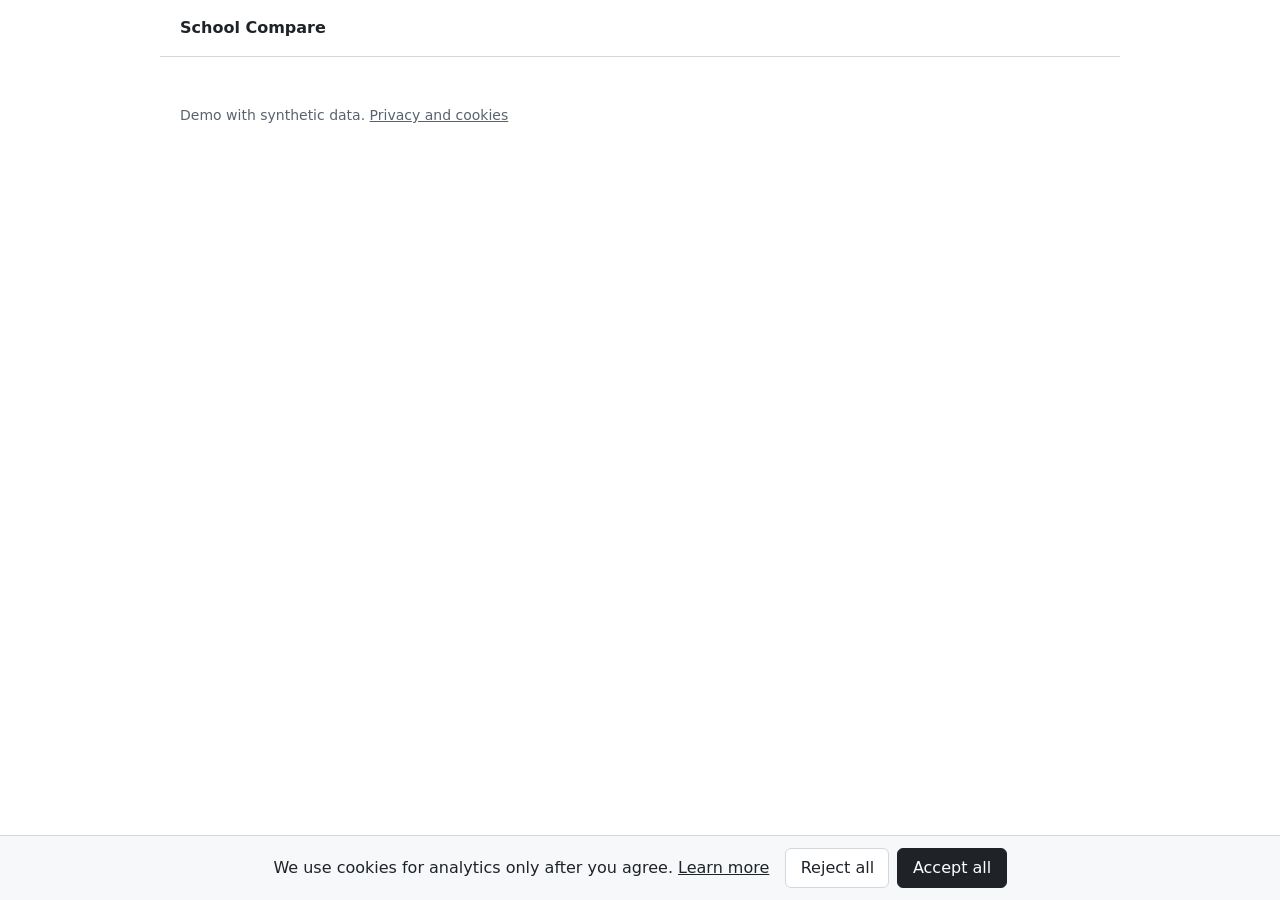
==== site/index.html @ 09f206a3 "feat: page shell with A/B variant, tracking and consent Co-Authored-By: Claude Opus 5.5 <noreply@ant" ====
<!DOCTYPE html>
<html lang="en">
<head>
  <meta charset="utf-8">
  <meta name="viewport" content="width=device-width, initial-scale=1">
  <title>Find a school — School Compare</title>
  <script>
    window.dataLayer = window.dataLayer || [];
    function gtag(){dataLayer.push(arguments);}
    gtag('consent', 'default', {
      analytics_storage: 'denied',
      ad_storage: 'denied',
      ad_user_data: 'denied',
      ad_personalization: 'denied'
    });
  </script>
  <!-- GTM slot: container snippet goes here in stage 3 -->
  <link rel="stylesheet" href="css/style.css">
  <script src="js/experiment.js" defer></script>
  <script src="js/track.js" defer></script>
  <script src="js/consent.js" defer></script>
</head>
<body>
  <header class="site-header">
    <a class="brand" href="index.html">School Compare</a>
  </header>
  <main class="page"></main>
  <footer class="site-footer">
    Demo with synthetic data. <a href="privacy.html">Privacy and cookies</a>
  </footer>
  <div id="consent-banner" class="consent-banner" role="region" aria-label="Cookie consent" hidden>
    <p>We use cookies for analytics only after you agree. <a href="privacy.html">Learn more</a></p>
    <div class="consent-actions">
      <button id="consent-reject" type="button" class="btn">Reject all</button>
      <button id="consent-accept" type="button" class="btn btn-primary">Accept all</button>
    </div>
  </div>
</body>
</html>
---- site/css/style.css ----
:root {
  --text: #1f2328;
  --muted: #59636e;
  --line: #d1d9e0;
  --bg: #ffffff;
  --soft: #f6f8fa;
  --accent: #1f2328;
  --focus: #0969da;
  font-family: system-ui, -apple-system, "Segoe UI", Roboto, sans-serif;
  color: var(--text);
  background: var(--bg);
  line-height: 1.5;
}

* { box-sizing: border-box; }
body { margin: 0; }
[hidden] { display: none !important; }
a { color: inherit; }

.site-header, .page, .site-footer { max-width: 960px; margin: 0 auto; padding: 1rem 1.25rem; }
.site-header { border-bottom: 1px solid var(--line); }
.brand { font-weight: 600; text-decoration: none; }
.site-footer { color: var(--muted); font-size: 0.875rem; padding-bottom: 6rem; }

.btn {
  font: inherit; padding: 0.45rem 0.9rem; border: 1px solid var(--line);
  border-radius: 6px; background: var(--bg); color: var(--text); cursor: pointer;
}
.btn:disabled { opacity: 0.5; cursor: not-allowed; }
.btn-primary { background: var(--accent); border-color: var(--accent); color: #fff; }
.btn:focus-visible, input:focus-visible, select:focus-visible, textarea:focus-visible, a:focus-visible {
  outline: 2px solid var(--focus); outline-offset: 2px;
}

.consent-banner {
  position: fixed; left: 0; right: 0; bottom: 0; background: var(--soft);
  border-top: 1px solid var(--line); padding: 0.75rem 1.25rem;
  display: flex; gap: 1rem; align-items: center; justify-content: center; flex-wrap: wrap;
}
.consent-banner p { margin: 0; }
.consent-actions { display: flex; gap: 0.5rem; }
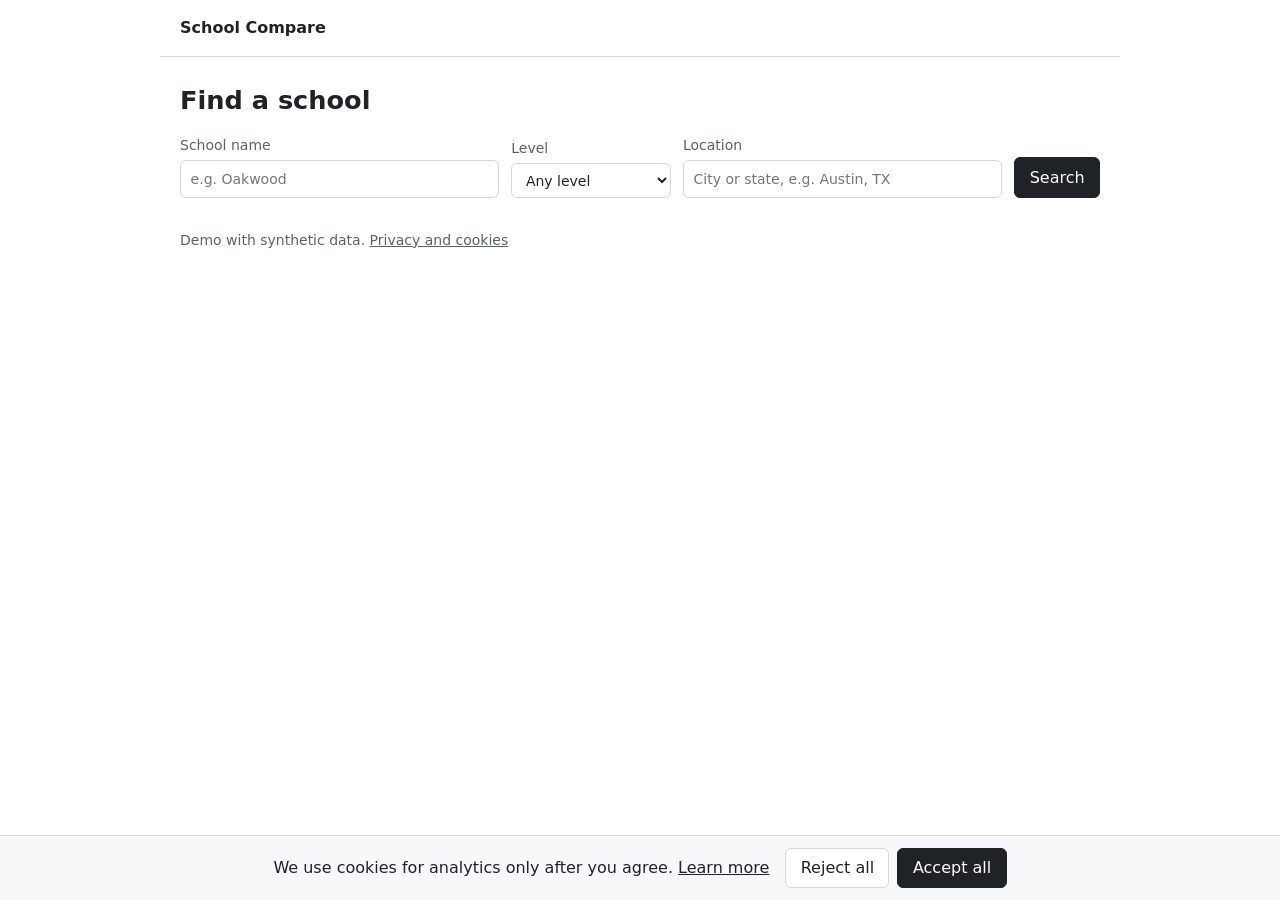
==== commit 4e59dcaf: "feat: school search and results Co-Authored-By: Claude Opus 5.5 <noreply@anthropic.com>" ====
--- a/site/index.html
+++ b/site/index.html
@@ -19,12 +19,36 @@
   <script src="js/experiment.js" defer></script>
   <script src="js/track.js" defer></script>
   <script src="js/consent.js" defer></script>
+  <script src="js/schools.js" defer></script>
+  <script src="js/search.js" defer></script>
 </head>
 <body>
   <header class="site-header">
     <a class="brand" href="index.html">School Compare</a>
   </header>
-  <main class="page"></main>
+  <main class="page">
+    <h1>Find a school</h1>
+    <form id="search-form" class="search-form" role="search">
+      <label>School name
+        <input id="q" name="q" type="text" placeholder="e.g. Oakwood">
+      </label>
+      <label>Level
+        <select id="level" name="level">
+          <option value="">Any level</option>
+          <option value="elementary">Elementary</option>
+          <option value="middle">Middle school</option>
+          <option value="high">High school</option>
+        </select>
+      </label>
+      <label>Location
+        <input id="location" name="location" type="text" placeholder="City or state, e.g. Austin, TX">
+      </label>
+      <button type="submit" class="btn btn-primary">Search</button>
+    </form>
+    <p id="results-count" class="results-count" hidden></p>
+    <p id="no-results" class="empty" hidden>No schools match your search. Try fewer filters.</p>
+    <ol id="results" class="results"></ol>
+  </main>
   <footer class="site-footer">
     Demo with synthetic data. <a href="privacy.html">Privacy and cookies</a>
   </footer>
--- a/site/css/style.css
+++ b/site/css/style.css
@@ -39,3 +39,25 @@
 }
 .consent-banner p { margin: 0; }
 .consent-actions { display: flex; gap: 0.5rem; }
+
+h1 { font-size: 1.6rem; margin: 0.5rem 0 1rem; }
+label { display: flex; flex-direction: column; gap: 0.25rem; font-size: 0.875rem; color: var(--muted); }
+input, select, textarea {
+  font: inherit; color: var(--text); padding: 0.45rem 0.6rem;
+  border: 1px solid var(--line); border-radius: 6px; background: var(--bg);
+}
+
+.search-form { display: grid; grid-template-columns: 2fr 1fr 2fr auto; gap: 0.75rem; align-items: end; }
+@media (max-width: 720px) { .search-form { grid-template-columns: 1fr; } }
+.results-count, .empty { color: var(--muted); margin: 1.25rem 0 0.5rem; }
+
+.results { list-style: none; padding: 0; margin: 0; display: grid; gap: 0.75rem; }
+.card {
+  border: 1px solid var(--line); border-radius: 8px; padding: 0.9rem 1rem;
+  display: grid; grid-template-columns: 1fr auto; column-gap: 1rem; align-items: center;
+}
+.card h3 { margin: 0; font-size: 1rem; }
+.card h3 a { text-decoration: none; }
+.card h3 a:hover { text-decoration: underline; }
+.card .meta, .card .rating { margin: 0.15rem 0 0; color: var(--muted); font-size: 0.875rem; grid-column: 1; }
+.card .compare-btn { grid-column: 2; grid-row: 1 / span 3; }
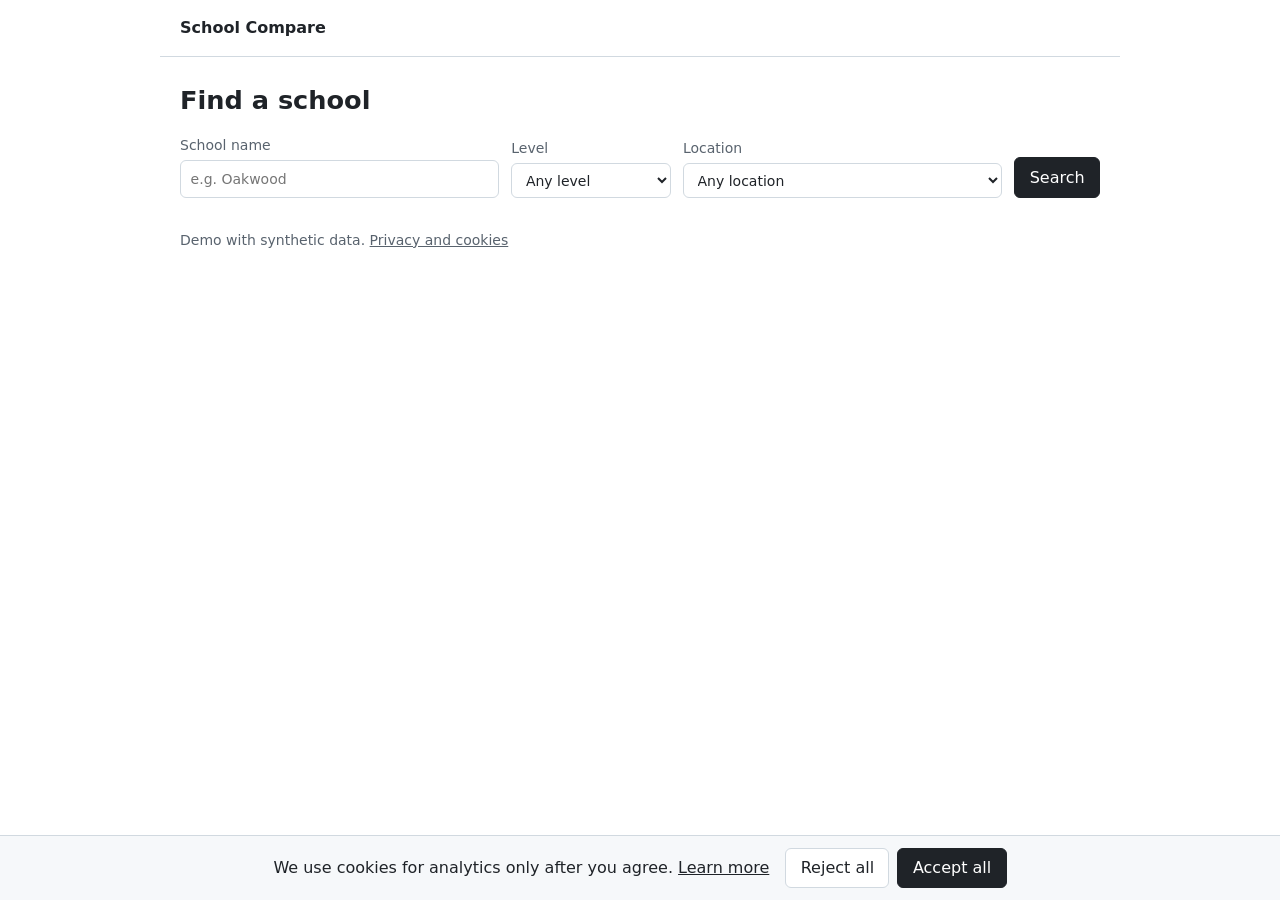
==== commit fc0d7b8d: "feat: location as a closed City, ST list Co-Authored-By: Claude Opus 5.5 <noreply@anthropic.com>" ====
--- a/site/index.html
+++ b/site/index.html
@@ -13,6 +13,18 @@
       ad_user_data: 'denied',
       ad_personalization: 'denied'
     });
+    // A saved choice is re-applied here, before GTM sends its first hit.
+    try {
+      var savedConsent = localStorage.getItem('sca_consent');
+      if (savedConsent === 'granted' || savedConsent === 'denied') {
+        gtag('consent', 'update', {
+          analytics_storage: savedConsent,
+          ad_storage: savedConsent,
+          ad_user_data: savedConsent,
+          ad_personalization: savedConsent
+        });
+      }
+    } catch (e) { /* storage blocked: stay on the denied default */ }
   </script>
   <!-- GTM slot: container snippet goes here in stage 3 -->
   <link rel="stylesheet" href="css/style.css">
@@ -41,10 +53,19 @@
         </select>
       </label>
       <label>Location
-        <input id="location" name="location" type="text" placeholder="City or state, e.g. Austin, TX">
+        <select id="location" name="location">
+          <option value="">Any location</option>
+        </select>
       </label>
       <button type="submit" class="btn btn-primary">Search</button>
     </form>
+    <section id="compare-table" class="compare-table" aria-label="Side-by-side comparison" hidden>
+      <div class="compare-table-head">
+        <h2>Compare schools</h2>
+        <button id="compare-close" type="button" class="btn">Close</button>
+      </div>
+      <div class="table-scroll"><table></table></div>
+    </section>
     <p id="results-count" class="results-count" hidden></p>
     <p id="no-results" class="empty" hidden>No schools match your search. Try fewer filters.</p>
     <ol id="results" class="results"></ol>
@@ -52,6 +73,12 @@
   <footer class="site-footer">
     Demo with synthetic data. <a href="privacy.html">Privacy and cookies</a>
   </footer>
+  <aside id="compare-tray" class="compare-tray" aria-label="Compare tray" hidden>
+    <span class="tray-label">Compare</span>
+    <ol id="compare-list" class="compare-list"></ol>
+    <p id="compare-full" class="tray-note" hidden>You can compare up to 3 schools. Remove one to add another.</p>
+    <button id="compare-open" type="button" class="btn btn-primary" disabled>Compare now</button>
+  </aside>
   <div id="consent-banner" class="consent-banner" role="region" aria-label="Cookie consent" hidden>
     <p>We use cookies for analytics only after you agree. <a href="privacy.html">Learn more</a></p>
     <div class="consent-actions">
--- a/site/css/style.css
+++ b/site/css/style.css
@@ -61,3 +61,38 @@
 .card h3 a:hover { text-decoration: underline; }
 .card .meta, .card .rating { margin: 0.15rem 0 0; color: var(--muted); font-size: 0.875rem; grid-column: 1; }
 .card .compare-btn { grid-column: 2; grid-row: 1 / span 3; }
+
+.compare-tray {
+  position: sticky; bottom: 0; max-width: 960px; margin: 0 auto; background: var(--bg);
+  border: 1px solid var(--line); border-radius: 8px 8px 0 0; padding: 0.6rem 1rem;
+  display: flex; gap: 0.75rem; align-items: center; flex-wrap: wrap;
+}
+.tray-label { font-weight: 600; }
+.compare-list { list-style: none; display: flex; gap: 0.5rem; flex-wrap: wrap; margin: 0; padding: 0; flex: 1; }
+.compare-list li { background: var(--soft); border: 1px solid var(--line); border-radius: 999px; padding: 0.1rem 0.7rem; font-size: 0.875rem; }
+.tray-note { margin: 0; color: var(--muted); font-size: 0.875rem; flex-basis: 100%; order: 3; }
+
+.compare-table { margin-top: 1.5rem; border: 1px solid var(--line); border-radius: 8px; padding: 1rem; }
+.compare-table-head { display: flex; justify-content: space-between; align-items: center; }
+.compare-table h2 { font-size: 1.1rem; margin: 0; }
+.table-scroll { overflow-x: auto; }
+.compare-table table { border-collapse: collapse; width: 100%; margin-top: 0.75rem; }
+.compare-table th, .compare-table td { text-align: left; padding: 0.5rem 0.75rem; border-top: 1px solid var(--line); vertical-align: top; }
+.compare-table th[scope="row"] { color: var(--muted); font-weight: 500; white-space: nowrap; }
+
+.profile h1 { margin-bottom: 0.75rem; }
+.facts { display: grid; grid-template-columns: repeat(auto-fit, minmax(140px, 1fr)); gap: 0.75rem; margin: 0 0 1.5rem; }
+.facts div { border: 1px solid var(--line); border-radius: 8px; padding: 0.6rem 0.8rem; }
+.facts dt { color: var(--muted); font-size: 0.8rem; }
+.facts dd { margin: 0; font-weight: 600; }
+.lead { max-width: 520px; }
+.lead h2 { font-size: 1.1rem; }
+.lead-form { display: grid; gap: 0.75rem; }
+.lead-form .row { display: grid; grid-template-columns: 1fr 1fr; gap: 0.75rem; }
+.lead-form .btn { justify-self: start; }
+.error { color: #b42318; margin: -0.4rem 0 0; font-size: 0.875rem; }
+.sent { border: 1px solid var(--line); background: var(--soft); border-radius: 8px; padding: 0.75rem 1rem; }
+
+.prose { max-width: 680px; }
+.prose h2 { font-size: 1.1rem; margin-top: 1.5rem; }
+code { font-family: ui-monospace, SFMono-Regular, Consolas, monospace; font-size: 0.9em; background: var(--soft); padding: 0.05rem 0.3rem; border-radius: 4px; }
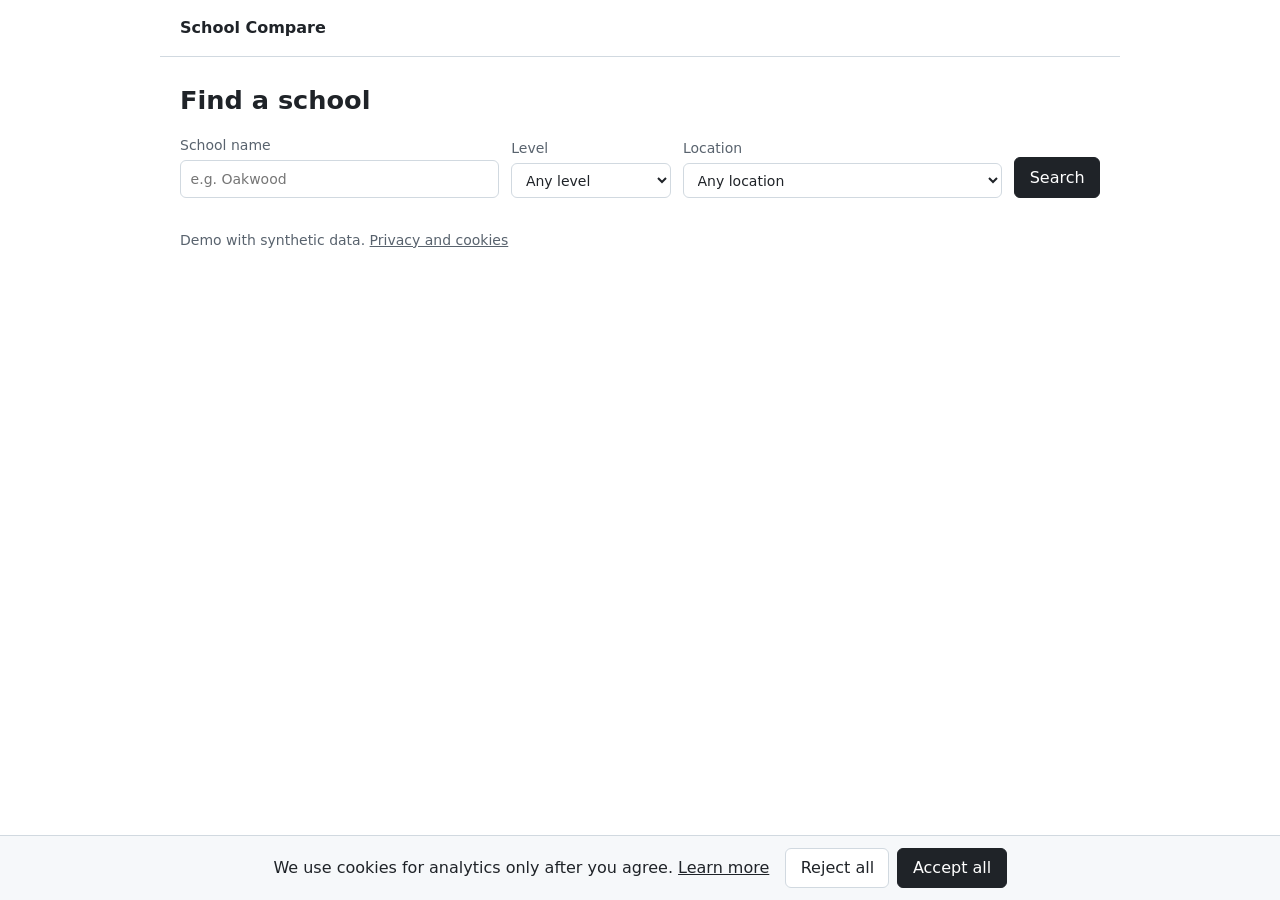
==== commit 9fdbb15e: "feat: GTM snippet and favicon Co-Authored-By: Claude Opus 5.5 <noreply@anthropic.com>" ====
--- a/site/index.html
+++ b/site/index.html
@@ -27,6 +27,14 @@
     } catch (e) { /* storage blocked: stay on the denied default */ }
   </script>
   <!-- GTM slot: container snippet goes here in stage 3 -->
+  <!-- Google Tag Manager -->
+  <script>(function(w,d,s,l,i){w[l]=w[l]||[];w[l].push({'gtm.start':
+  new Date().getTime(),event:'gtm.js'});var f=d.getElementsByTagName(s)[0],
+  j=d.createElement(s),dl=l!='dataLayer'?'&l='+l:'';j.async=true;j.src=
+  'https://www.googletagmanager.com/gtm.js?id='+i+dl;f.parentNode.insertBefore(j,f);
+  })(window,document,'script','dataLayer','GTM-PBJ6LQDN');</script>
+  <!-- End Google Tag Manager -->
+  <link rel="icon" href="favicon.svg" type="image/svg+xml">
   <link rel="stylesheet" href="css/style.css">
   <script src="js/experiment.js" defer></script>
   <script src="js/track.js" defer></script>
@@ -35,6 +43,9 @@
   <script src="js/search.js" defer></script>
 </head>
 <body>
+<noscript><iframe src="https://www.googletagmanager.com/ns.html?id=GTM-PBJ6LQDN"
+height="0" width="0" style="display:none;visibility:hidden"></iframe></noscript>
+<!-- End Google Tag Manager (noscript) -->
   <header class="site-header">
     <a class="brand" href="index.html">School Compare</a>
   </header>
